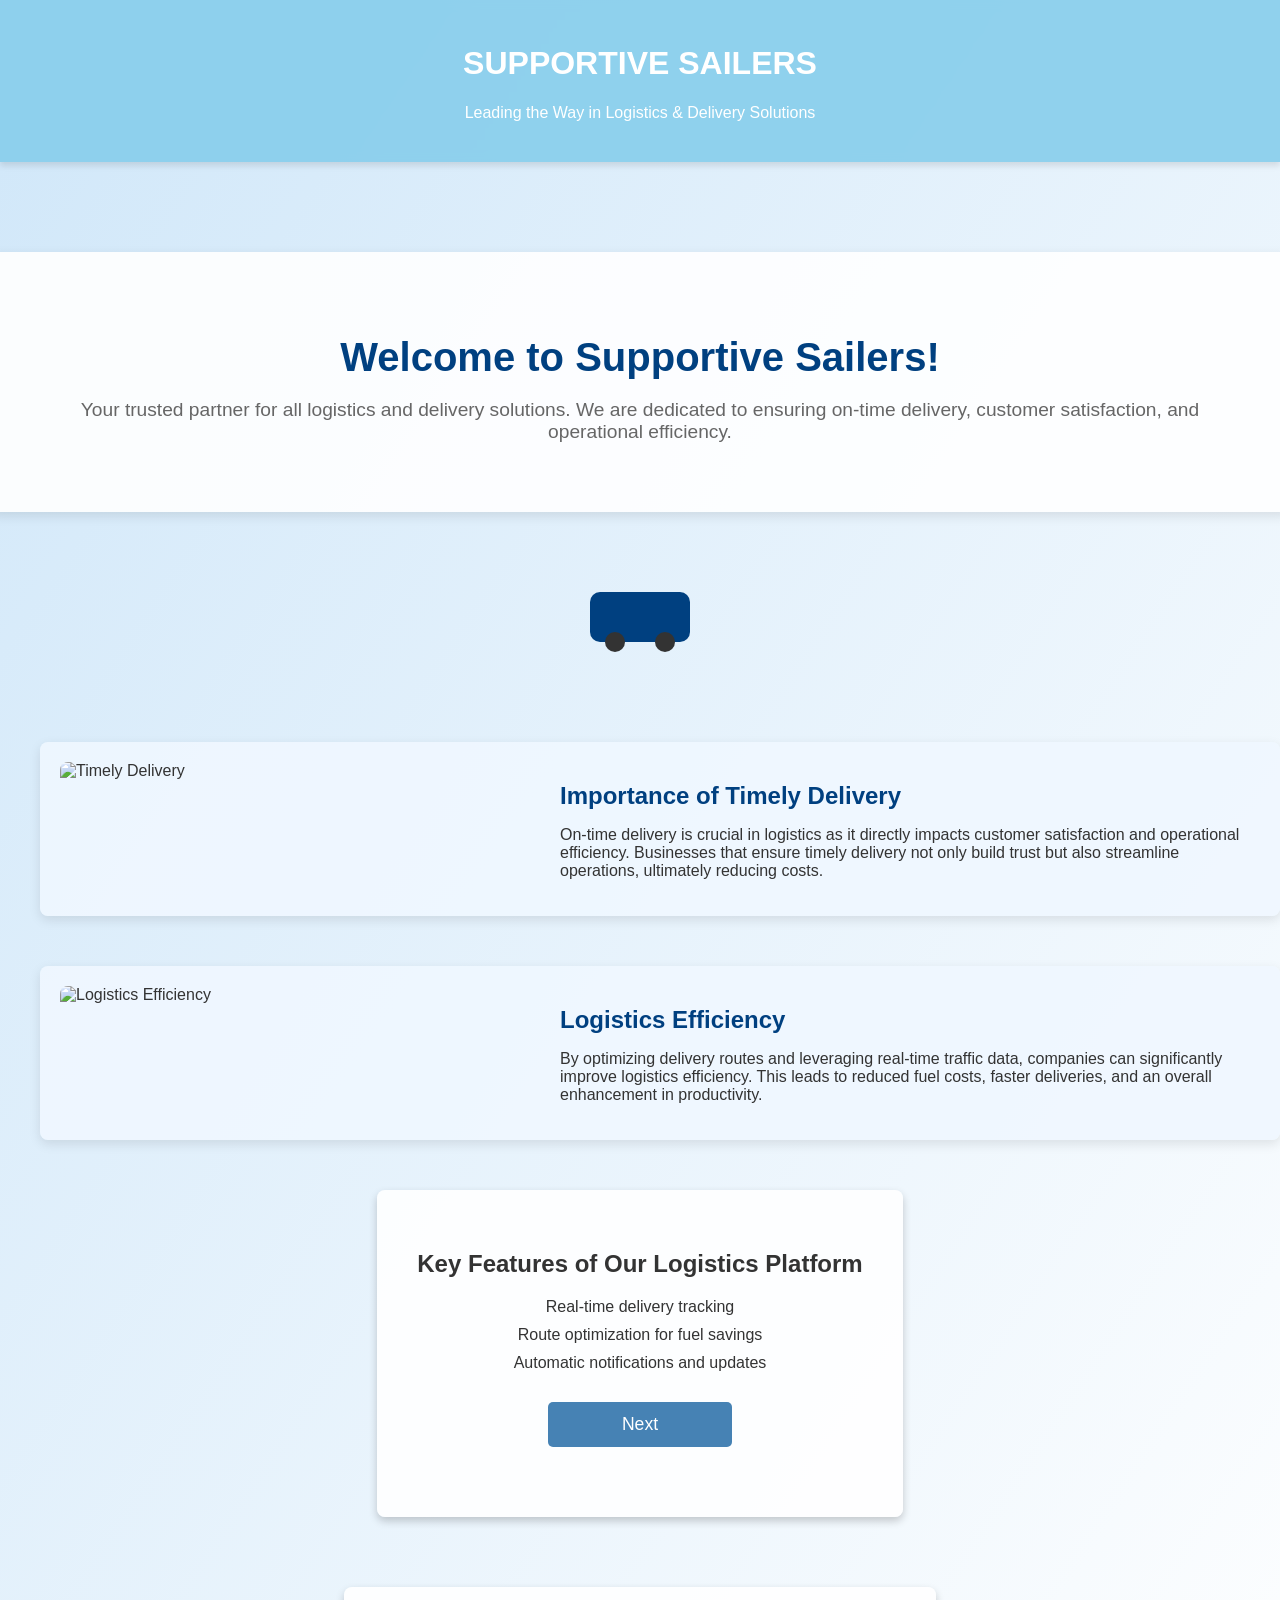
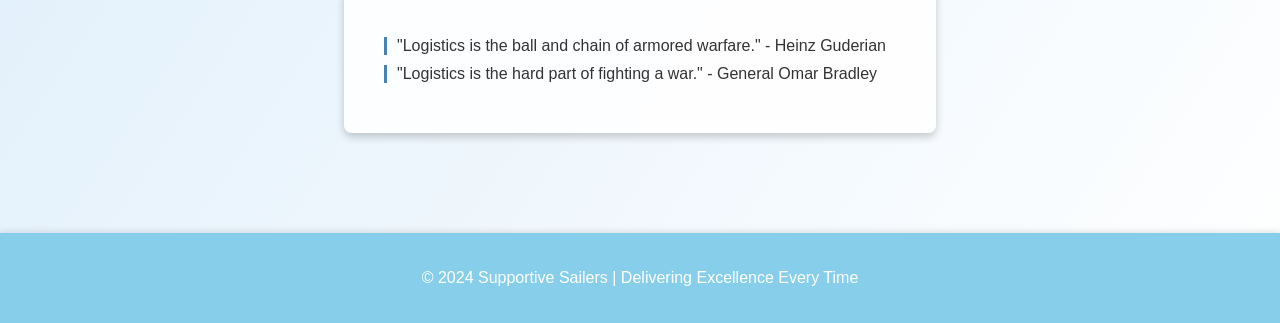
==== index.html @ 94ac0108 "Update and rename dem.html to index.html" ====
<!DOCTYPE html>
<html lang="en">

<head>
    <meta charset="UTF-8">
    <meta name="viewport" content="width=device-width, initial-scale=1.0">
    <meta http-equiv="X-UA-Compatible" content="ie=edge">
    <title>Interactive Flexbox Layout with Key Features</title>
    <style>
        body {
            font-family: 'Segoe UI', Tahoma, Geneva, Verdana, sans-serif;
            margin: 0;
            padding: 0;
            background: linear-gradient(to bottom right, #d0e7f9, #ffffff);
            color: #333;
            overflow-x: hidden;
        }

        header {
            background-color: rgba(135, 206, 235, 0.9);
            color: white;
            padding: 1.5em;
            text-align: center;
            backdrop-filter: blur(5px);
            box-shadow: 0px 4px 6px rgba(0, 0, 0, 0.1);
            transition: transform 0.3s ease;
            z-index: 1000;
        }

        header h1 {
            animation: float 4s ease-in-out infinite;
        }

        @keyframes float {
            0% {
                transform: translateY(0px);
            }

            50% {
                transform: translateY(-10px);
            }

            100% {
                transform: translateY(0px);
            }
        }

        .container {
            padding: 40px;
            gap: 30px;
            display: flex;
            flex-direction: column;
            align-items: center;
            margin-top: 50px; /* Adjust if necessary */
            min-height: 100vh;
        }

        .main-content {
            display: flex;
            flex-direction: column;
            gap: 50px;
            width: 100%;
            max-width: 1200px;
            animation: fadeInUp 1s ease-out;
        }

        @keyframes fadeInUp {
            0% {
                opacity: 0;
                transform: translateY(20px);
            }

            100% {
                opacity: 1;
                transform: translateY(0);
            }
        }

        .welcome-section {
            text-align: center;
            padding: 50px;
            background-color: rgba(255, 255, 255, 0.9);
            border-radius: 8px;
            box-shadow: 0px 4px 12px rgba(0, 0, 0, 0.1);
            width: 100%;
        }

        .welcome-section h2 {
            font-size: 2.5em;
            margin-bottom: 10px;
            color: #004080;
        }

        .welcome-section p {
            font-size: 1.2em;
            color: #666;
        }

        .animation-container {
            display: flex;
            justify-content: center;
            align-items: center;
            height: 150px;
            margin-bottom: 20px;
            width: 100%;
        }

        .moving-truck {
            width: 100px;
            height: 50px;
            background-color: #004080;
            position: relative;
            border-radius: 10px;
            animation: moveTruck 5s linear infinite;
        }

        @keyframes moveTruck {
            0% {
                transform: translateX(-100%);
            }

            100% {
                transform: translateX(100%);
            }
        }

        .moving-truck::before,
        .moving-truck::after {
            content: '';
            position: absolute;
            bottom: -10px;
            width: 20px;
            height: 20px;
            background-color: #333;
            border-radius: 50%;
        }

        .moving-truck::before {
            left: 15px;
        }

        .moving-truck::after {
            right: 15px;
        }

        .box {
            display: flex;
            flex-direction: row;
            justify-content: space-between;
            background-color: rgba(240, 248, 255, 0.9);
            border-radius: 8px;
            box-shadow: 0px 4px 12px rgba(0, 0, 0, 0.1);
            padding: 20px;
            transition: transform 0.3s ease, box-shadow 0.3s ease;
            width: 100%;
        }

        .box:hover {
            transform: translateY(-10px);
            box-shadow: 0px 8px 16px rgba(0, 0, 0, 0.2);
        }

        .box img {
            width: 40%;
            border-radius: 8px;
            object-fit: cover;
            transition: transform 0.4s ease;
        }

        .box:hover img {
            transform: scale(1.05);
        }

        .text {
            flex: 1;
            padding-left: 20px;
        }

        .text h2 {
            margin-bottom: 10px;
            color: #004080;
        }

        .features {
            background-color: rgba(255, 255, 255, 0.9);
            padding: 40px;
            border-radius: 8px;
            box-shadow: 0px 4px 8px rgba(0, 0, 0, 0.2);
            text-align: center;
            max-width: 800px;
            margin: 20px auto;
        }

        .feature-list {
            list-style: none;
            padding: 0;
        }

        .feature-list li {
            margin: 10px 0;
        }

        .continue-button {
            display: block;
            width: 160px;
            padding: 12px;
            margin: 30px auto;
            background-color: #4682b4;
            color: white;
            border: none;
            border-radius: 5px;
            text-align: center;
            font-size: 1.1em;
            text-decoration: none;
            cursor: pointer;
            transition: background-color 0.3s ease;
        }

        .continue-button:hover {
            background-color: #3571a3;
        }

        .quotes {
            background-color: rgba(255, 255, 255, 0.9);
            padding: 40px;
            border-radius: 8px;
            box-shadow: 0px 4px 8px rgba(0, 0, 0, 0.2);
            text-align: center;
            max-width: 800px;
            margin: 20px auto;
        }

        .quotes blockquote {
            margin: 10px 0;
            padding: 0 10px;
            border-left: 3px solid #4682b4;
            text-align: left;
        }

        footer {
            background-color: #87ceeb;
            color: white;
            text-align: center;
            padding: 20px;
            box-shadow: 0px -2px 6px rgba(0, 0, 0, 0.1);
            margin-top: 40px;
        }
    </style>
</head>

<body>
    <header id="header">
        <h1>SUPPORTIVE SAILERS</h1>
        <p>Leading the Way in Logistics & Delivery Solutions</p>
    </header>

    <div class="container">
        <!-- Welcome Section -->
        <div class="welcome-section">
            <h2>Welcome to Supportive Sailers!</h2>
            <p>Your trusted partner for all logistics and delivery solutions. We are dedicated to ensuring on-time delivery, customer satisfaction, and operational efficiency.</p>
        </div>

        <!-- Animation of Moving Truck -->
        <div class="animation-container">
            <div class="moving-truck"></div>
        </div>

        <div class="main-content">
            <!-- Timely Delivery Section -->
            <div class="box" id="section1">
                <img src="C:\Users\HARSH\Pictures\scene-with-photorealistic-logistics-operations-proceedings_23-2151468884.png" alt="Timely Delivery">
                <div class="text">
                    <h2>Importance of Timely Delivery</h2>
                    <p>On-time delivery is crucial in logistics as it directly impacts customer satisfaction and operational efficiency. Businesses that ensure timely delivery not only build trust but also streamline operations, ultimately reducing costs.</p>
                </div>
            </div>

            <!-- Logistics Efficiency Section -->
            <div class="box" id="section2">
                <img src="C:\Users\HARSH\Pictures\transport-logistics-concept_23-2151541940.png" alt="Logistics Efficiency">
                <div class="text">
                    <h2>Logistics Efficiency</h2>
                    <p>By optimizing delivery routes and leveraging real-time traffic data, companies can significantly improve logistics efficiency. This leads to reduced fuel costs, faster deliveries, and an overall enhancement in productivity.</p>
                </div>
            </div>
        </div>

        <!-- Key Features Section -->
        <div class="features">
            <h2>Key Features of Our Logistics Platform</h2>
            <ul class="feature-list">
                <li>Real-time delivery tracking</li>
                <li>Route optimization for fuel savings</li>
                <li>Automatic notifications and updates</li>
            </ul>
            <a href="demindex.html" class="continue-button">Next</a>
        </div>

        <!-- Quotes Section -->
        <div class="quotes">
            <blockquote>
                "Logistics is the ball and chain of armored warfare." - Heinz Guderian
            </blockquote>
            <blockquote>
                "Logistics is the hard part of fighting a war." - General Omar Bradley
            </blockquote>
        </div>
    </div>

    <!-- Footer -->
    <footer>
        <p>&copy; 2024 Supportive Sailers | Delivering Excellence Every Time</p>
    </footer>
</body>

</html>
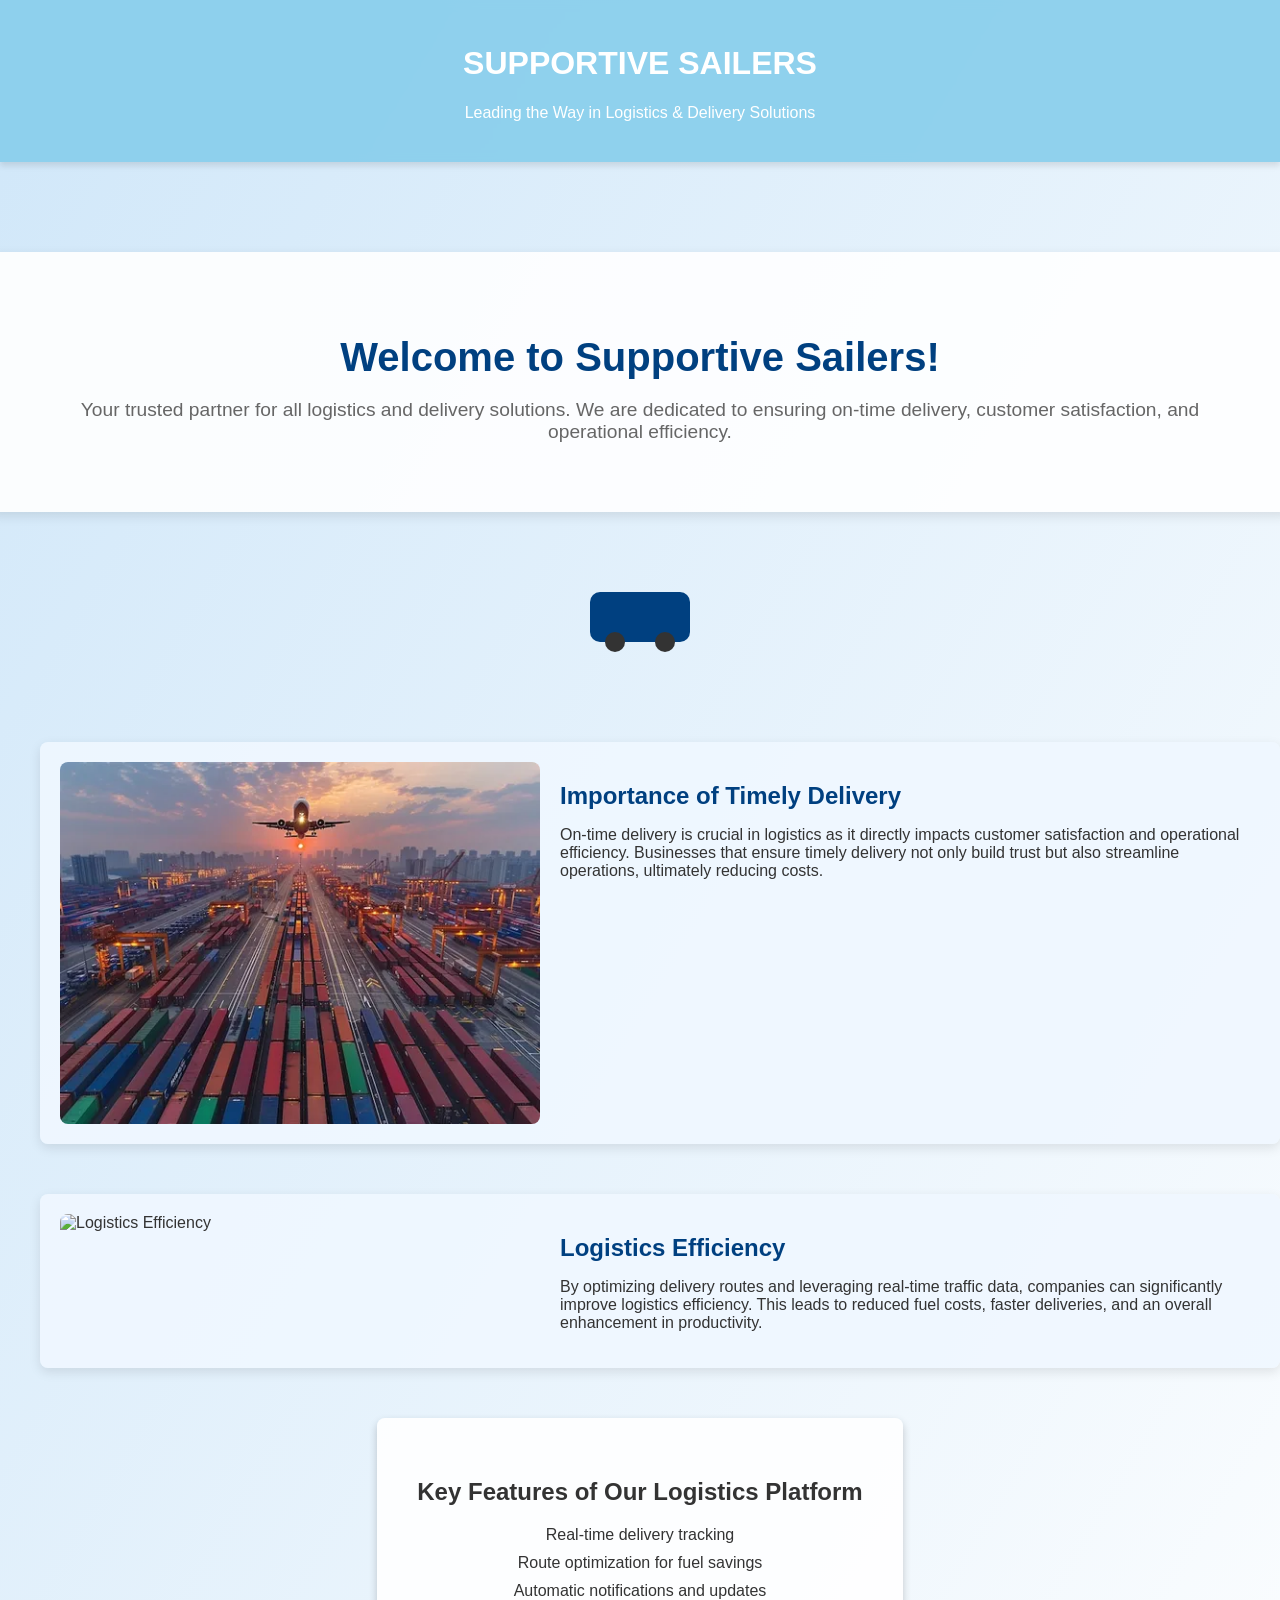
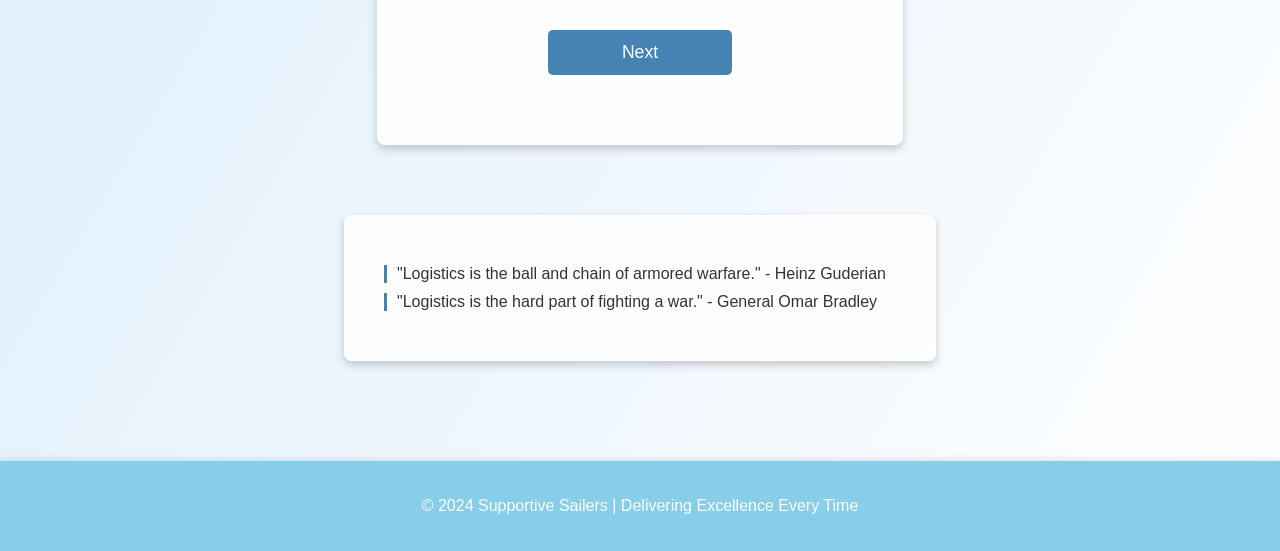
==== commit 4bdffcfd: "Update index.html" ====
--- a/index.html
+++ b/index.html
@@ -269,7 +269,7 @@
         <div class="main-content">
             <!-- Timely Delivery Section -->
             <div class="box" id="section1">
-                <img src="C:\Users\HARSH\Pictures\scene-with-photorealistic-logistics-operations-proceedings_23-2151468884.png" alt="Timely Delivery">
+                <img src="scene-with-photorealistic-logistics-operations-proceedings_23-2151468884.png" alt="Timely Delivery">
                 <div class="text">
                     <h2>Importance of Timely Delivery</h2>
                     <p>On-time delivery is crucial in logistics as it directly impacts customer satisfaction and operational efficiency. Businesses that ensure timely delivery not only build trust but also streamline operations, ultimately reducing costs.</p>
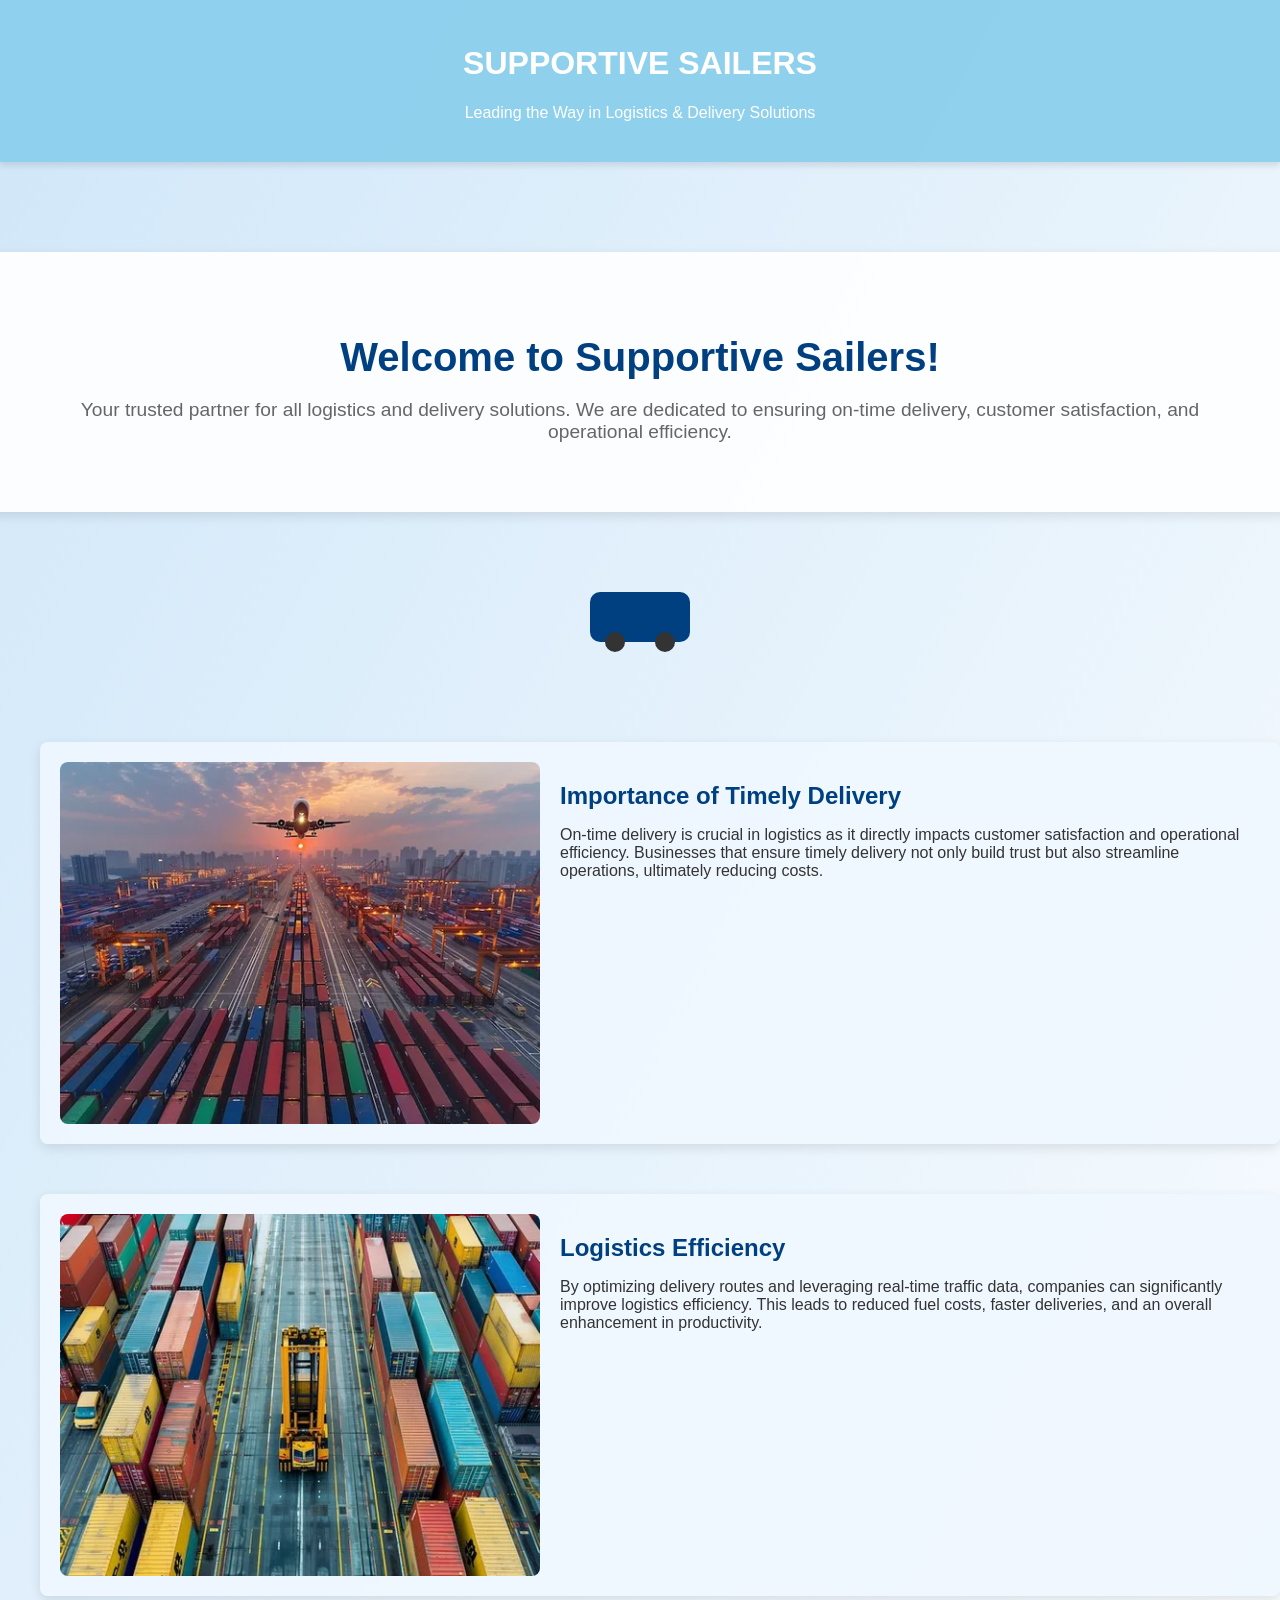
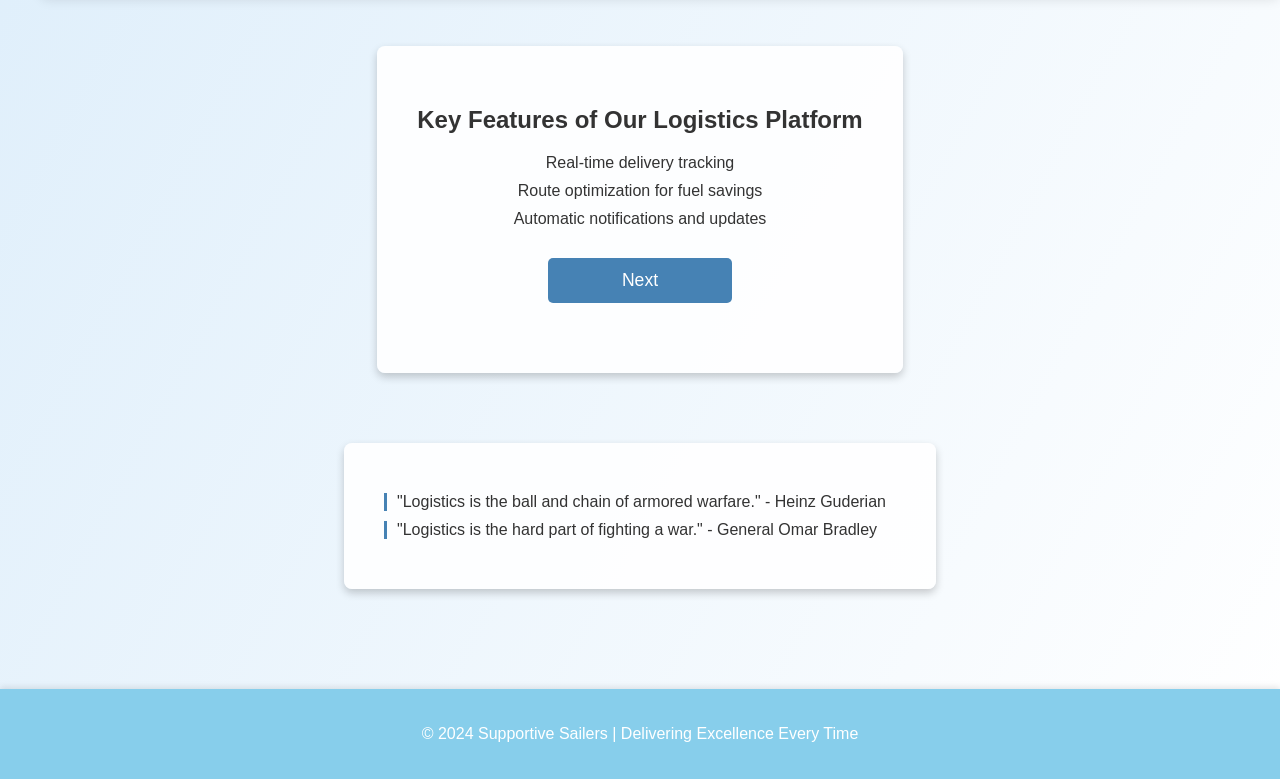
==== commit 413a0e73: "Update index.html" ====
--- a/index.html
+++ b/index.html
@@ -278,7 +278,7 @@
 
             <!-- Logistics Efficiency Section -->
             <div class="box" id="section2">
-                <img src="C:\Users\HARSH\Pictures\transport-logistics-concept_23-2151541940.png" alt="Logistics Efficiency">
+                <img src="transport-logistics-concept_23-2151541940.png" alt="Logistics Efficiency">
                 <div class="text">
                     <h2>Logistics Efficiency</h2>
                     <p>By optimizing delivery routes and leveraging real-time traffic data, companies can significantly improve logistics efficiency. This leads to reduced fuel costs, faster deliveries, and an overall enhancement in productivity.</p>
